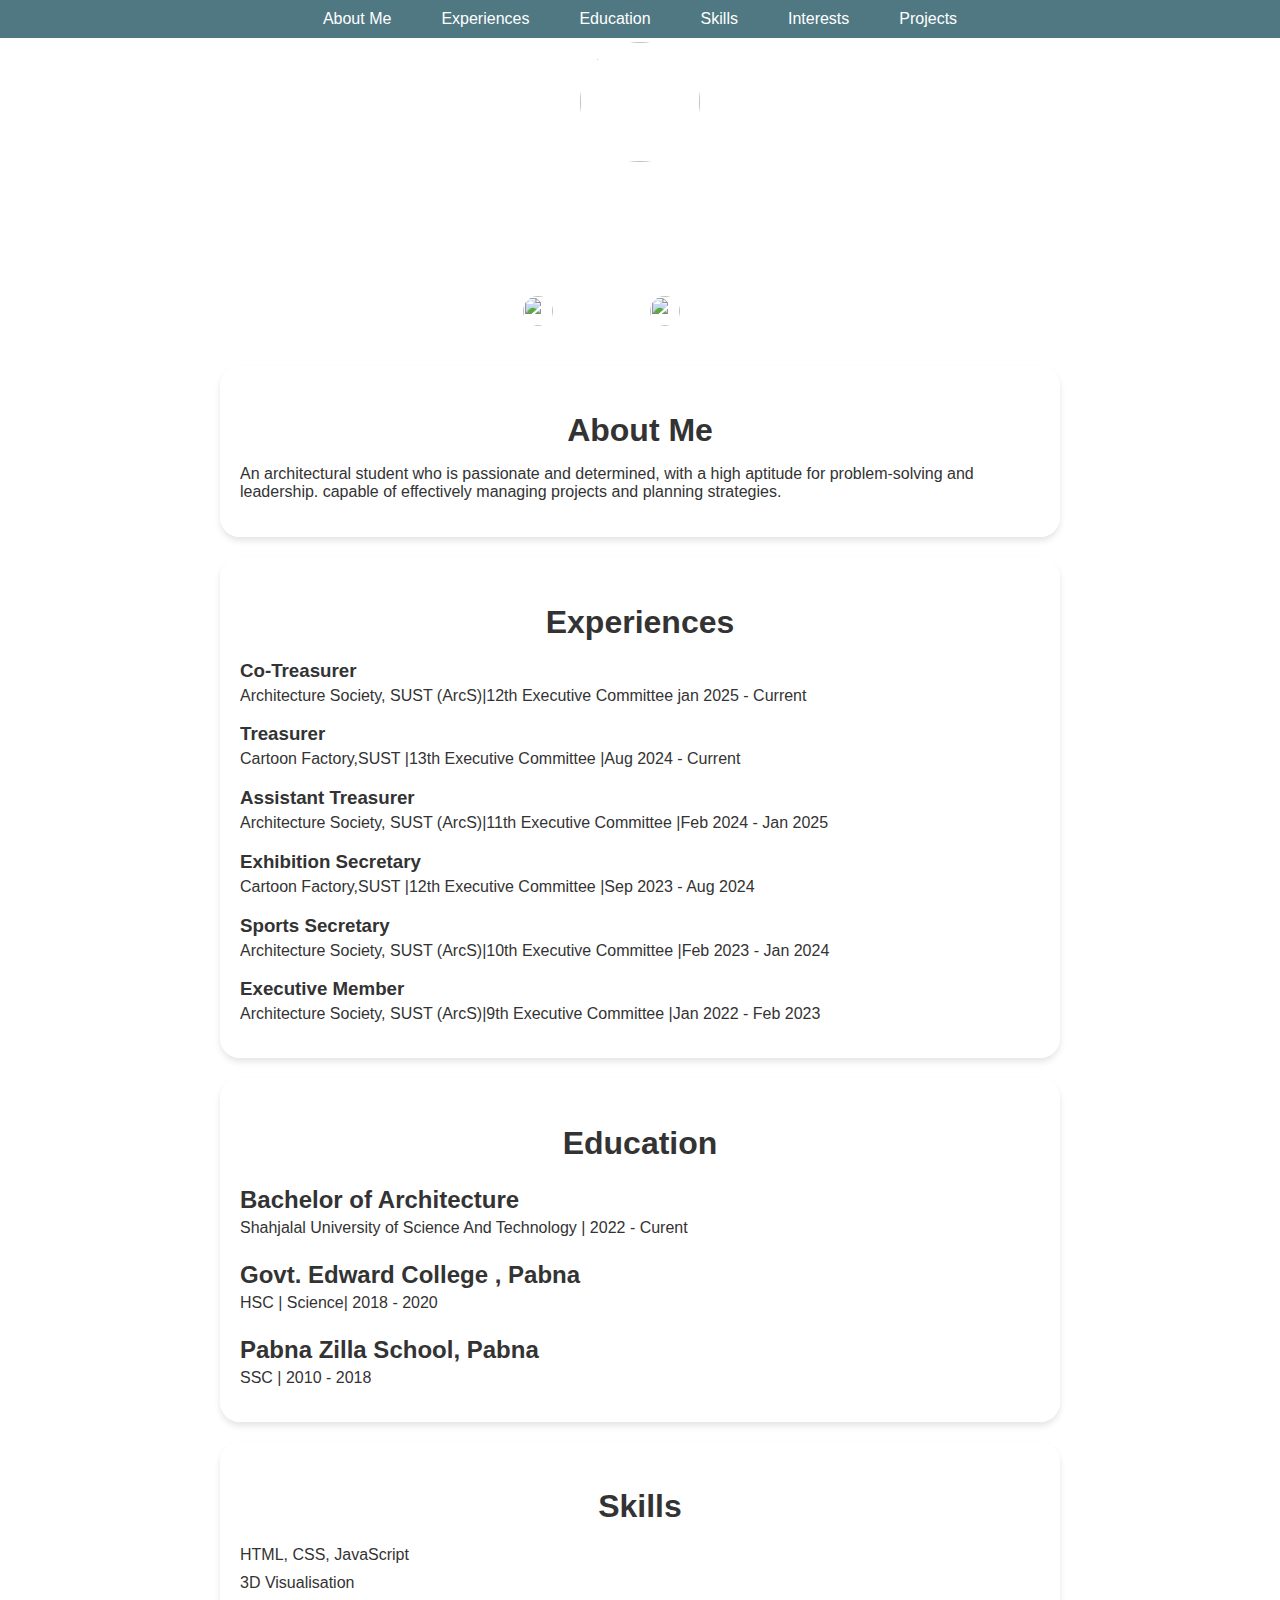
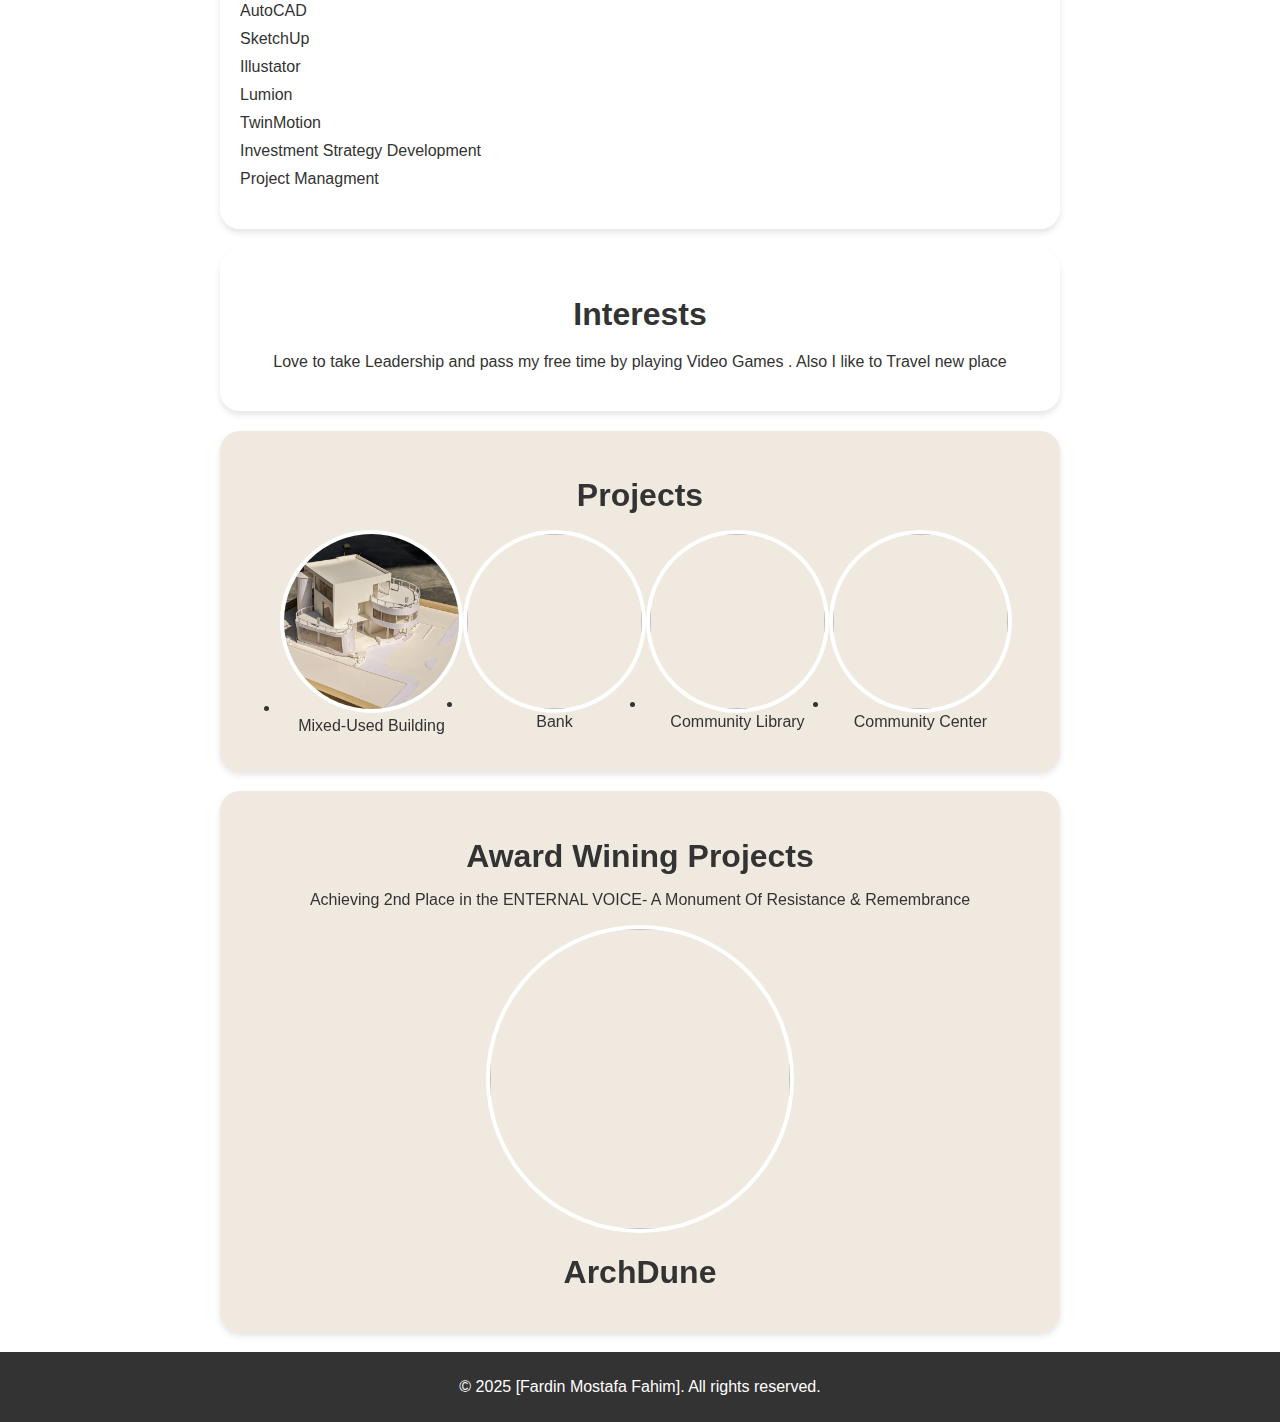
==== index.html @ a84098be "index.html" ====
<!DOCTYPE html>
<html lang="en">
  <head>
    <meta charset="UTF-8" />
    <meta name="viewport" content="width=device-width, initial-scale=1.0" />
    <title>Portfolio Site</title>
    <link rel="stylesheet" href="Fahim.css" />
  </head>

  <body background="PXL_20241225_060515177.jpg">
    <!-- Navigation Bar -->
    <nav id="navbar">
      <ul>
        <li><a href="#about">About Me</a></li>
        <li><a href="#experiences">Experiences</a></li>
        <li><a href="#education">Education</a></li>
        <li><a href="#skills">Skills</a></li>
        <li><a href="#interests">Interests</a></li>
        <li><a href="#Projects">Projects</a></li>
      </ul>
    </nav>

    <!-- Header Section -->

    <div class="profile-container">
      <img
        class="profile-img"
        src="C:\Users\Pc\Desktop\Portfolio\IMG_20240810_235740_343.jpg"
      />
      <h1 class="white_letering">Fardin Mostafa Fahim</h1>
      <p class="white_letering">Architect by profession, gamer by passion</p>
    </div>

    <div>
      <ul class="logo_align">
        <p class="white_letering">
          <img
            class="logo"
            src="whatsapp-icon-design-b.png"
            alt=""
          />01765014230
        </p>

        <p class="white_letering">
          <a href="https://www.facebook.com/profile.php?id=100009443031036"
            ><img class="logo" src="10464408.png" alt="" />Facebook</a
          >
        </p>
      </ul>
    </div>

    <!-- About Section -->
    <section id="about" class="section">
      <h2>About Me</h2>
      <p>
        An architectural student who is passionate and determined, with a high
        aptitude for problem-solving and leadership. capable of effectively
        managing projects and planning strategies.
      </p>
    </section>

    <!-- Experiences Section -->
    <section id="experiences" class="section">
      <h2>Experiences</h2>
      <div class="experience-item">
        <h3>Co-Treasurer</h3>
        <p>
          Architecture Society, SUST (ArcS)|12th Executive Committee jan 2025 -
          Current
        </p>
      </div>
      <div class="experience-item">
        <h3>Treasurer</h3>
        <p>
          Cartoon Factory,SUST |13th Executive Committee |Aug 2024 - Current
        </p>
      </div>
      <div class="experience-item">
        <h3>Assistant Treasurer</h3>
        <p>
          Architecture Society, SUST (ArcS)|11th Executive Committee |Feb 2024 -
          Jan 2025
        </p>
      </div>
      <div class="experience-item">
        <h3>Exhibition Secretary</h3>
        <p>
          Cartoon Factory,SUST |12th Executive Committee |Sep 2023 - Aug 2024
        </p>
      </div>
      <div class="experience-item">
        <h3>Sports Secretary</h3>
        <p>
          Architecture Society, SUST (ArcS)|10th Executive Committee |Feb 2023 -
          Jan 2024
        </p>
      </div>
      <div class="experience-item">
        <h3>Executive Member</h3>
        <p>
          Architecture Society, SUST (ArcS)|9th Executive Committee |Jan 2022 -
          Feb 2023
        </p>
      </div>
    </section>

    <!-- Education Section -->
    <section id="education" class="section">
      <h2>Education</h2>
      <div class="education-item">
        <h3>Bachelor of Architecture</h3>
        <p>Shahjalal University of Science And Technology | 2022 - Curent</p>
      </div>
      <div class="education-item">
        <h3>Govt. Edward College , Pabna</h3>
        <p>HSC | Science| 2018 - 2020</p>
      </div>
      <div class="education-item">
        <h3>Pabna Zilla School, Pabna</h3>
        <p>SSC | 2010 - 2018</p>
      </div>
    </section>

    <!-- Skills Section -->
    <section id="skills" class="section">
      <h2>Skills</h2>
      <ul class="skills-list">
        <li>HTML, CSS, JavaScript</li>
        <li>3D Visualisation</li>
        <li>AutoCAD</li>
        <li>SketchUp</li>
        <li>Illustator</li>
        <li>Lumion</li>
        <li>TwinMotion</li>
        <li>Investment Strategy Development</li>
        <li>Project Managment</li>
      </ul>
    </section>

    <!-- Interests Section -->
    <section id="interests" class="section">
      <h2>Interests</h2>
      <p>
        Love to take Leadership and pass my free time by playing Video Games .
        Also I like to Travel new place
      </p>
    </section>

    <section id="Projects" class="Portfolio">
      <h2>Projects</h2>
      <ul>
        <li>
          <a href="#Project 1"
            ><img
              class="Portfolio_pic"
              src="IMG-20240314-WA0004.jpg"
              alt=""
          /></a>
          <a href="https://www.facebook.com/share/p/1AkxDf36QX/"
            ><br />Mixed-Used Building</a
          >
        </li>
        <li>
          <a href="#Project 2"
            ><img
              class="Portfolio_pic"
              src="WhatsApp Image 2025-01-31 at 23.28.48_34646632.jpg"
              alt=""
            /><br />
            Bank
          </a>
        </li>
        <li>
          <a href="#Project 3"
            ><img
              class="Portfolio_pic"
              src="WhatsApp Image 2025-01-31 at 23.29.35_fd354397.jpg"
              alt=""
            />
            <a href="https://www.facebook.com/profile.php?id=100009443031036"
              ><br />Community Library</a
            ></a
          >
        </li>
        <li>
          <a href="#Project 4"
            ><img class="Portfolio_pic" src="Image1_000.png" alt="" />
            <br />Community Center</a
          >
        </li>
      </ul>
    </section>

    <section id="Award" class="Portfolio">
      <h2>Award Wining Projects</h2>
      <p>
        Achieving 2nd Place in the ENTERNAL VOICE- A Monument Of Resistance &
        Remembrance
      </p>

      <a href="#ArcDune"
        ><img
          class="award_pic"
          src="470193873_587925683822481_3639868971862820180_n.jpg"
          alt=""
      /></a>
      <a href="https://www.facebook.com/share/p/15mKsCpzQa/"
        ><br />
        <h1>ArchDune</h1></a
      >
    </section>

    <!-- Footer Section -->
    <footer id="footer">
      <p>&copy; 2025 [Fardin Mostafa Fahim]. All rights reserved.</p>
    </footer>
  </body>
</html>
---- Fahim.css ----
/* General Styles */
body {
  font-family: Arial, sans-serif;
  color: #333;

  margin: 0;
  padding: 0;
  background-size: cover;
  background-position: center;
  background-attachment: fixed;
}

a {
  text-decoration: none;
  color: inherit;
}

/* Navigation Bar */
#navbar {
  background-color: #507882;
  color: white;
  padding: 10px 0;
  position: sticky;
  top: 0;
  /* z-index: 1000; */
}

#navbar ul {
  list-style: none;
  display: flex;
  justify-content: center;
  margin: 0;
  padding: 0;
}

#navbar li {
  margin: 0 15px;
}

#navbar a {
  font-size: 1rem;
  color: white;
  padding: 5px 10px;
  border-radius: 4px;
  transition: background-color 0.3s;
}

#navbar a:hover {
  background-color: #e1eff0;
  color: black;
}

/* Header Section */
#header {
  text-align: center;
  background-color: #ddd5d5;
  color: white;
  padding: 40px 20px;
}

.profile-container {
  text-align: center;
}

.profile-img {
  width: 120px;
  height: 120px;
  border-radius: 50%;
  border: 4px solid white;
}

/* Section Styling */
.section {
  padding: 20px;
  margin: 20px auto;
  max-width: 800px;
  background-color: rgba(255, 255, 255, 0.7);

  border-radius: 20px;
  box-shadow: 0 4px 6px rgba(0, 0, 0, 0.1);
}

.section:hover {
  background-color: #ececec;
}

.section h2 {
  text-align: center;
  font-size: 2rem;
  margin-bottom: 15px;
}

/* Experiences Section */
#experiences .experience-item {
  margin-bottom: 15px;
}

#experiences h3 {
  margin-bottom: 5px;
}

#experiences p {
  margin: 5px 0;
  font-size: 1rem;
}

/* Education Section */
#education .education-item {
  margin-bottom: 15px;
}

#education h3 {
  font-size: 1.5rem;
  margin-bottom: 5px;
}

#education p {
  margin: 5px 0;
  font-size: 1rem;
}

/* Skills Section */
.skills-list {
  list-style-type: none;
  padding: 0;
}

.skills-list li {
  font-size: 1rem;
  padding: 5px 0;
}

/* Interests Section */
#interests p {
  font-size: 1rem;
  line-height: 1.6;
  text-align: center;
}

/* Footer Section */
#footer {
  text-align: center;
  background-color: #333;
  color: white;
  padding: 10px 0;
  margin-top: 20px;
}

#Projects {
  text-align: center;
}

.Portfolio {
  position: sticky;
  background-color: #f0e9df;
  padding: 20px;
  margin: 20px auto;
  max-width: 800px;
  border-radius: 20px;
  box-shadow: 0 4px 6px rgba(0, 0, 0, 0.1);
  text-align: center;
  object-position: center;
}

.Portfolio ul {
  display: flex;
}

.Portfolio_pic {
  border-radius: 50%;
  width: 175px;
  height: 175px;
  border: 4px solid white;

  object-fit: cover;
}

.Portfolio h2 {
  text-align: center;
  font-size: 2rem;
  margin-bottom: 15px;
}

.award_pic {
  border-radius: 50%;
  width: 300px;
  height: 300px;
  border: 4px solid white;
  object-fit: contain;
}

.logo {
  border-radius: 50%;
  width: 30px;
  height: 30px;
  object-fit: cover;
  align-items: center;
  text-align: center;
}

.logo_align {
  display: flex;
  position: sticky;
  margin: auto;
  max-width: 275px;
  text-align: center;
  object-position: center;
}

.white_letering {
  color: white;
}
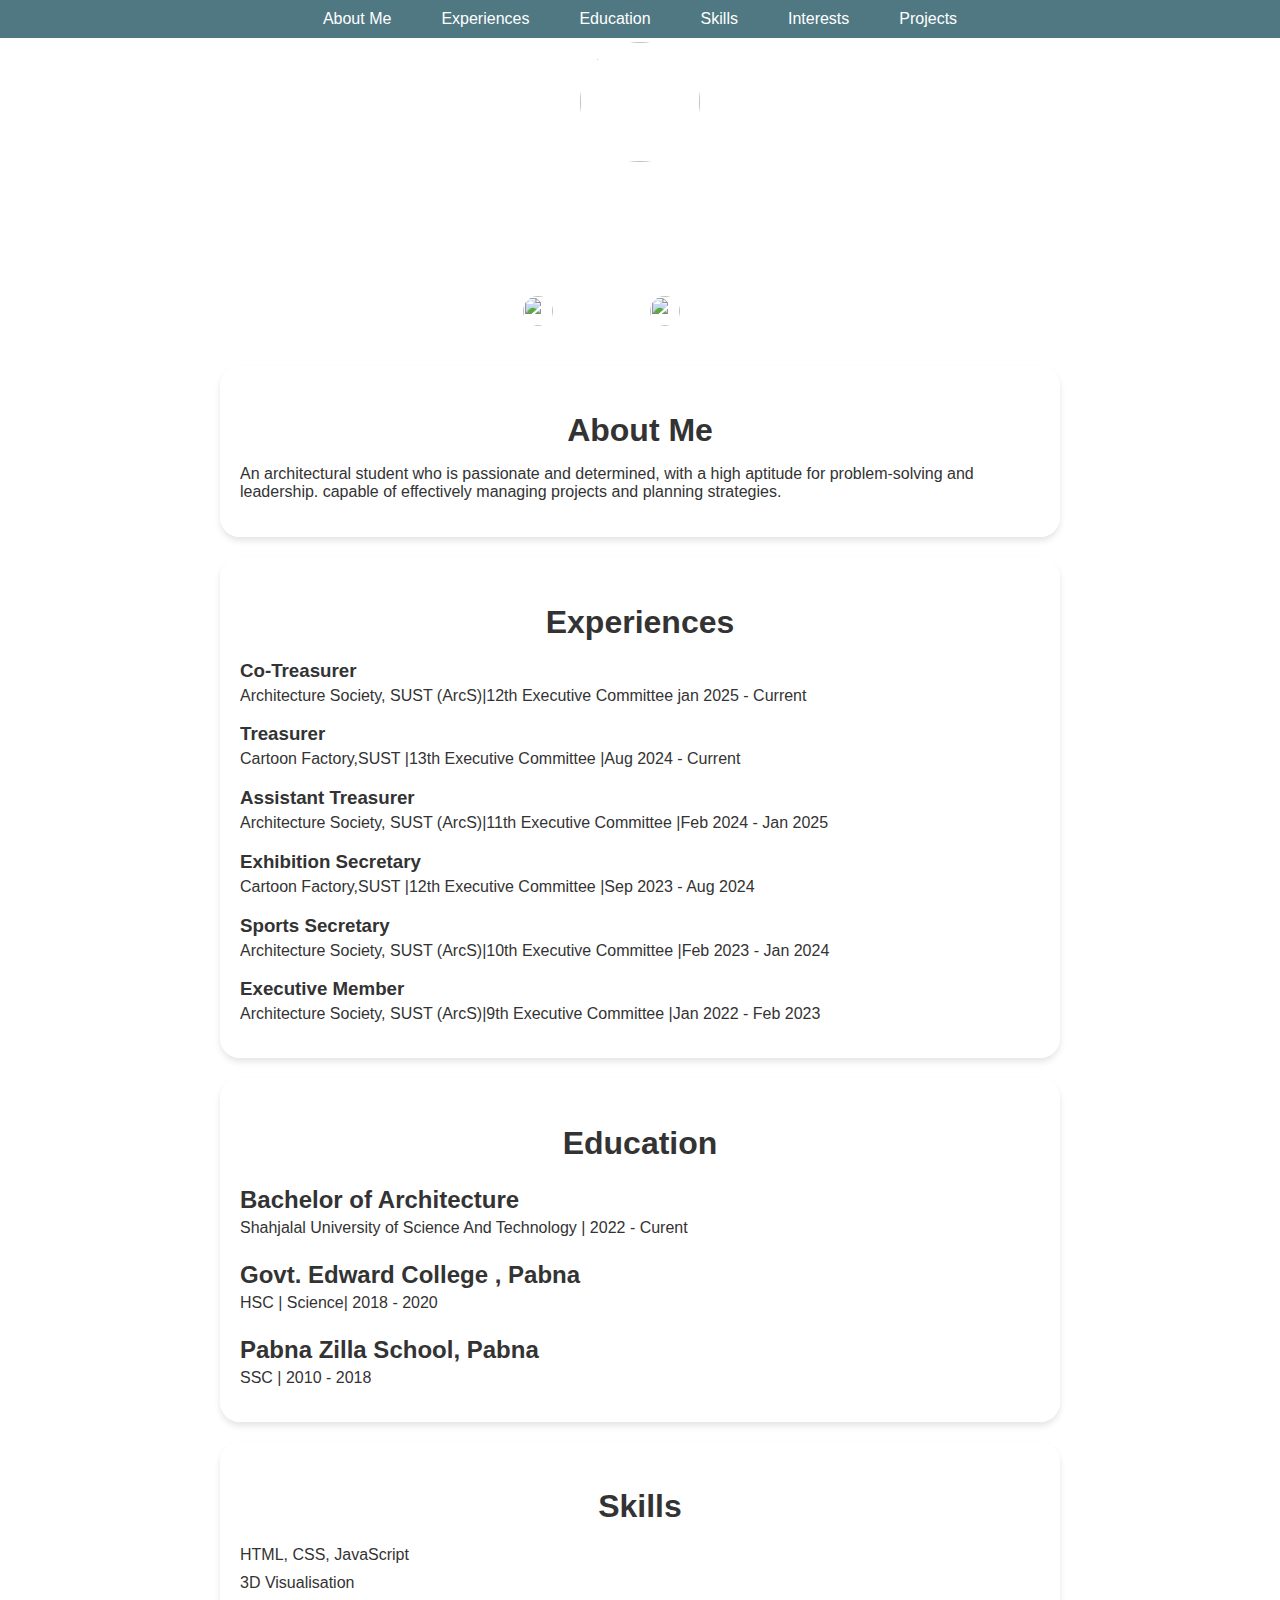
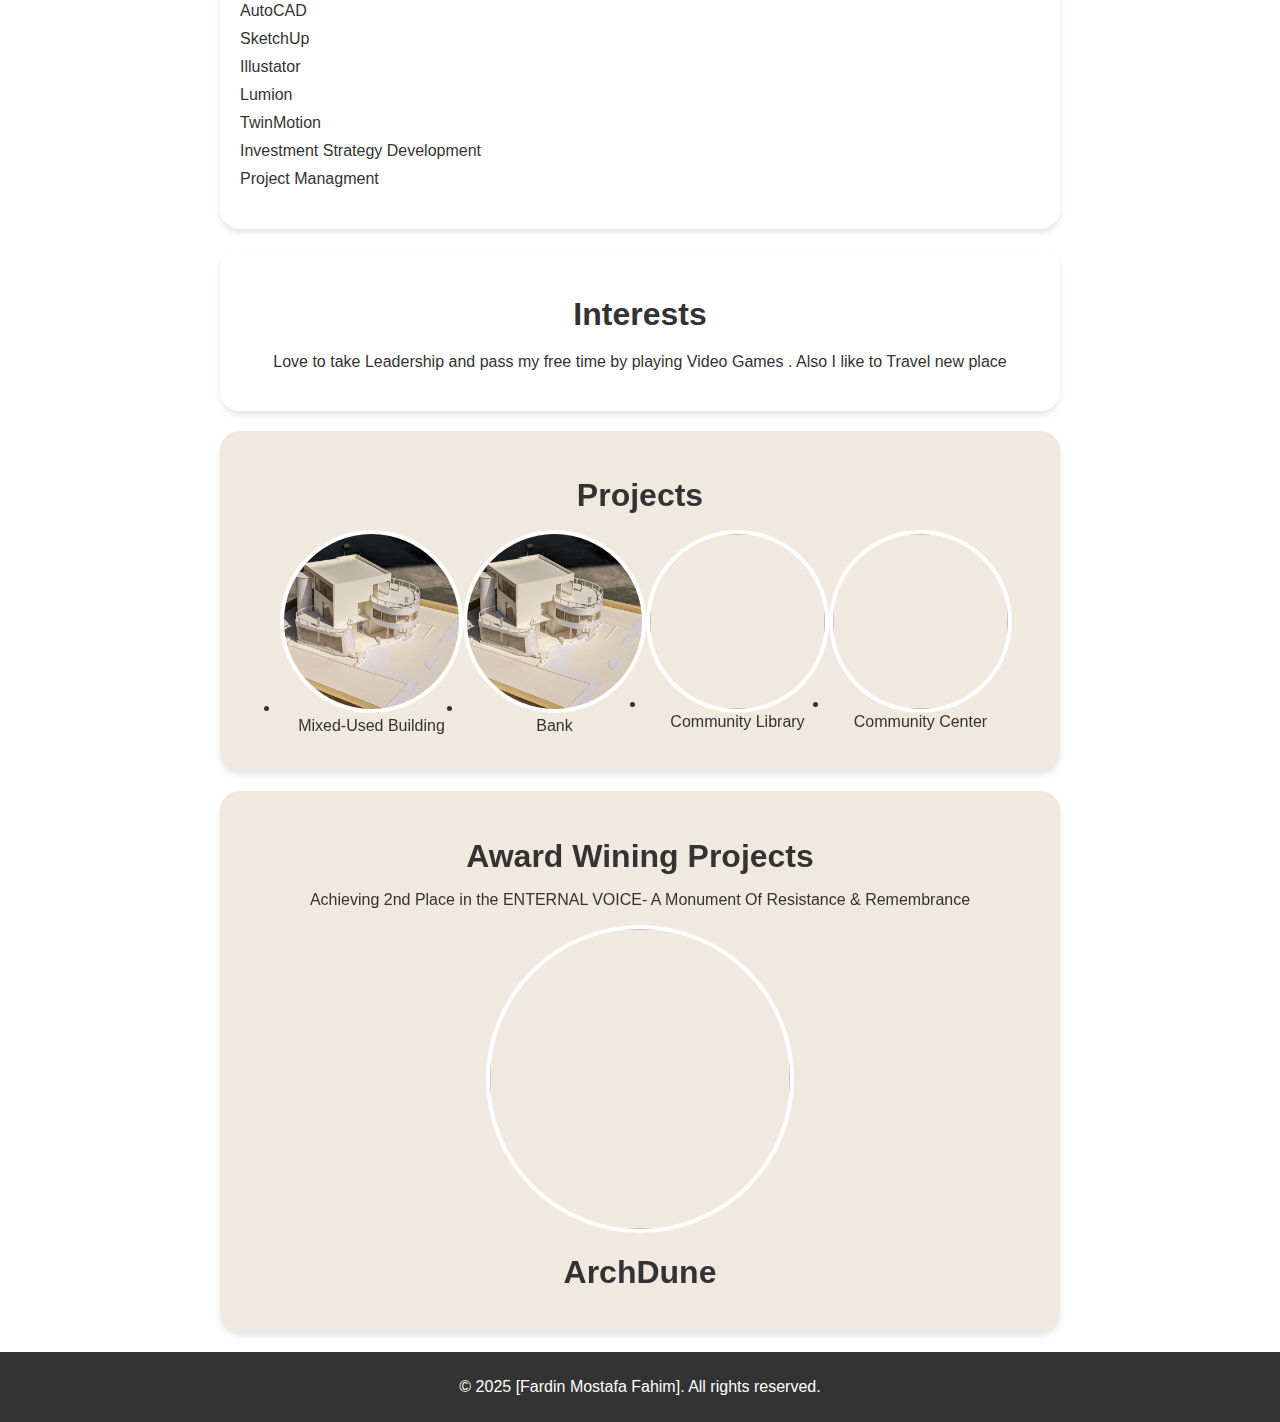
==== commit 798b1dfe: "index.html" ====
--- a/index.html
+++ b/index.html
@@ -164,7 +164,7 @@
           <a href="#Project 2"
             ><img
               class="Portfolio_pic"
-              src="WhatsApp Image 2025-01-31 at 23.28.48_34646632.jpg"
+              src="IMG-20240314-WA0004.jpg"
               alt=""
             /><br />
             Bank
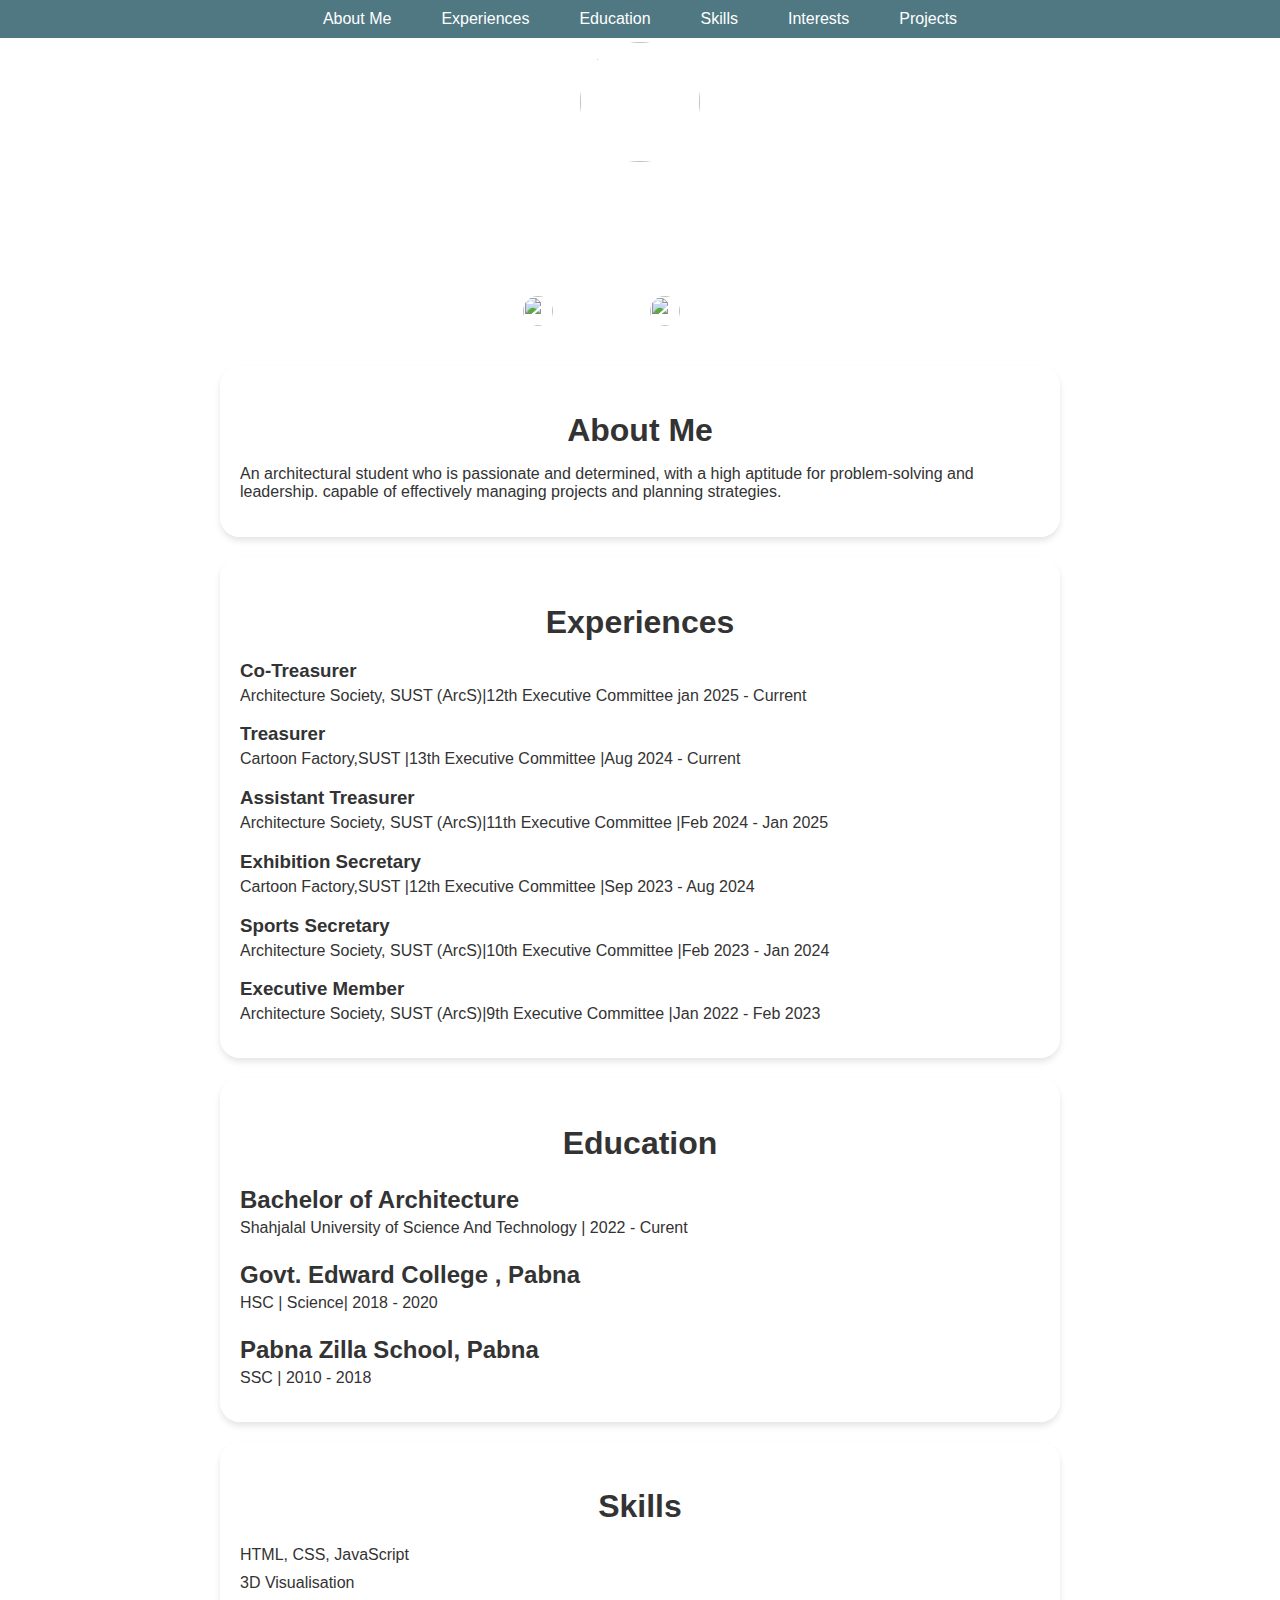
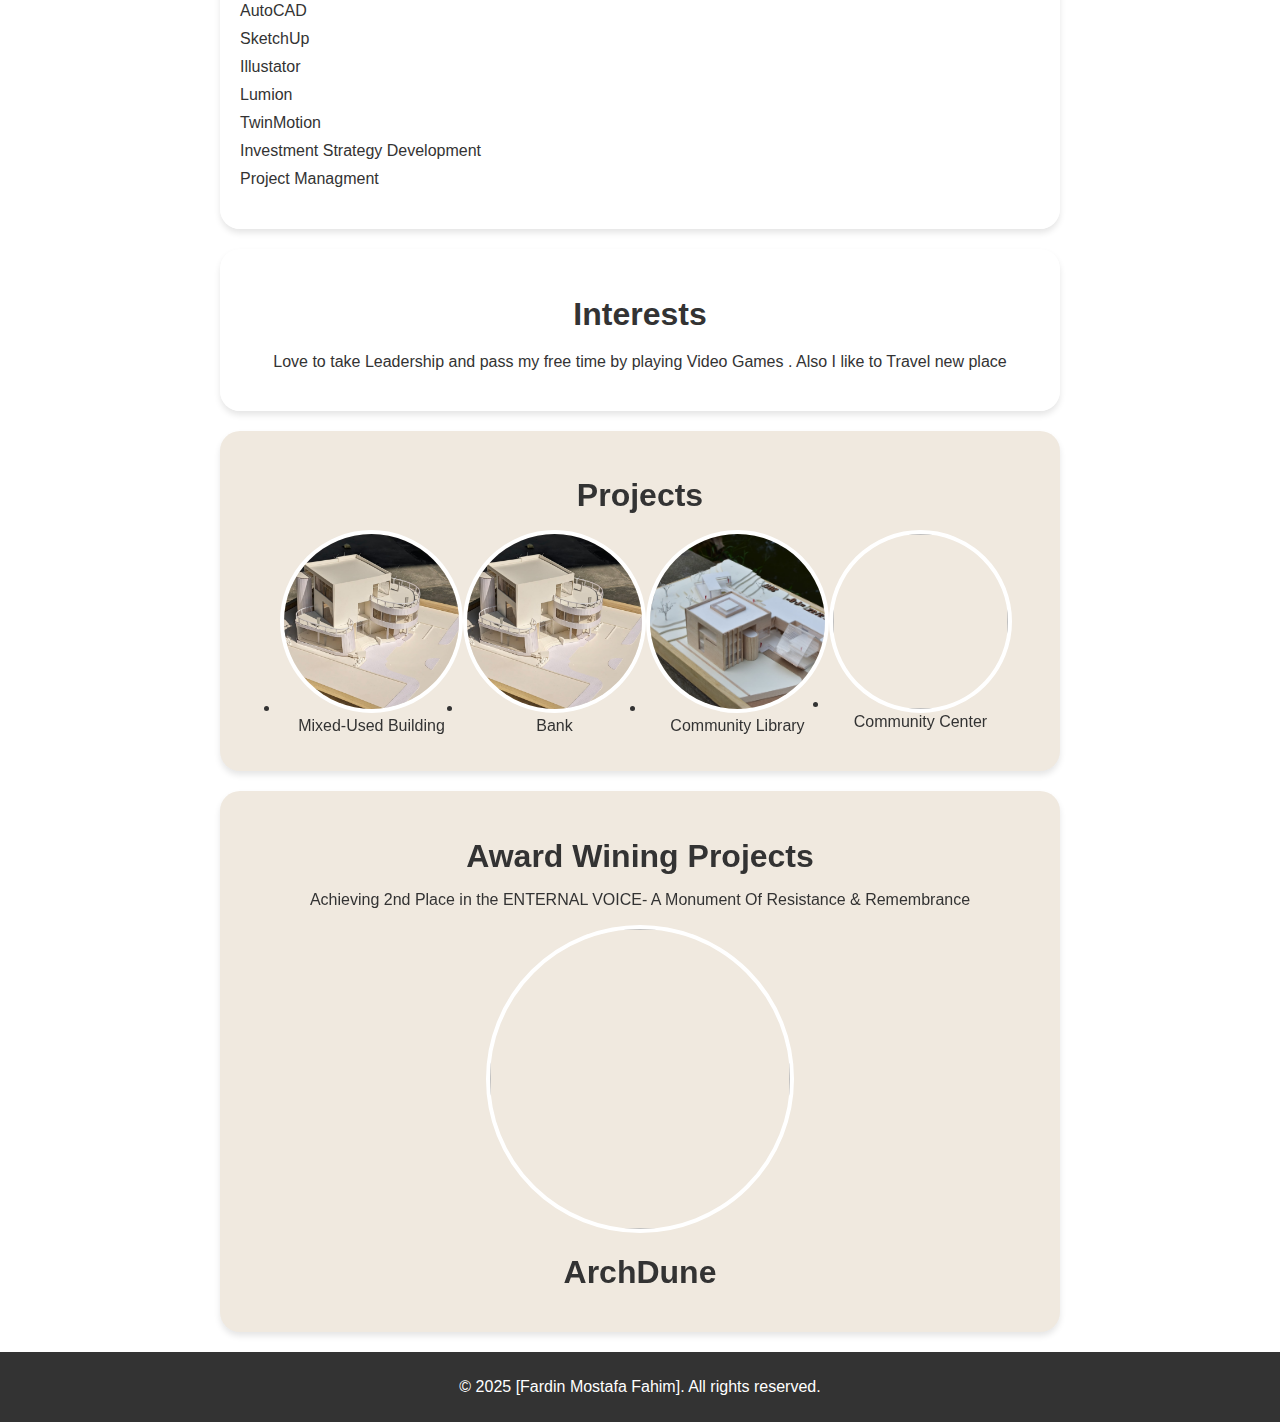
==== commit c58501f1: "index.html" ====
--- a/index.html
+++ b/index.html
@@ -174,7 +174,7 @@
           <a href="#Project 3"
             ><img
               class="Portfolio_pic"
-              src="WhatsApp Image 2025-01-31 at 23.29.35_fd354397.jpg"
+              src="IMG-20240616-WA0002.jpg"
               alt=""
             />
             <a href="https://www.facebook.com/profile.php?id=100009443031036"
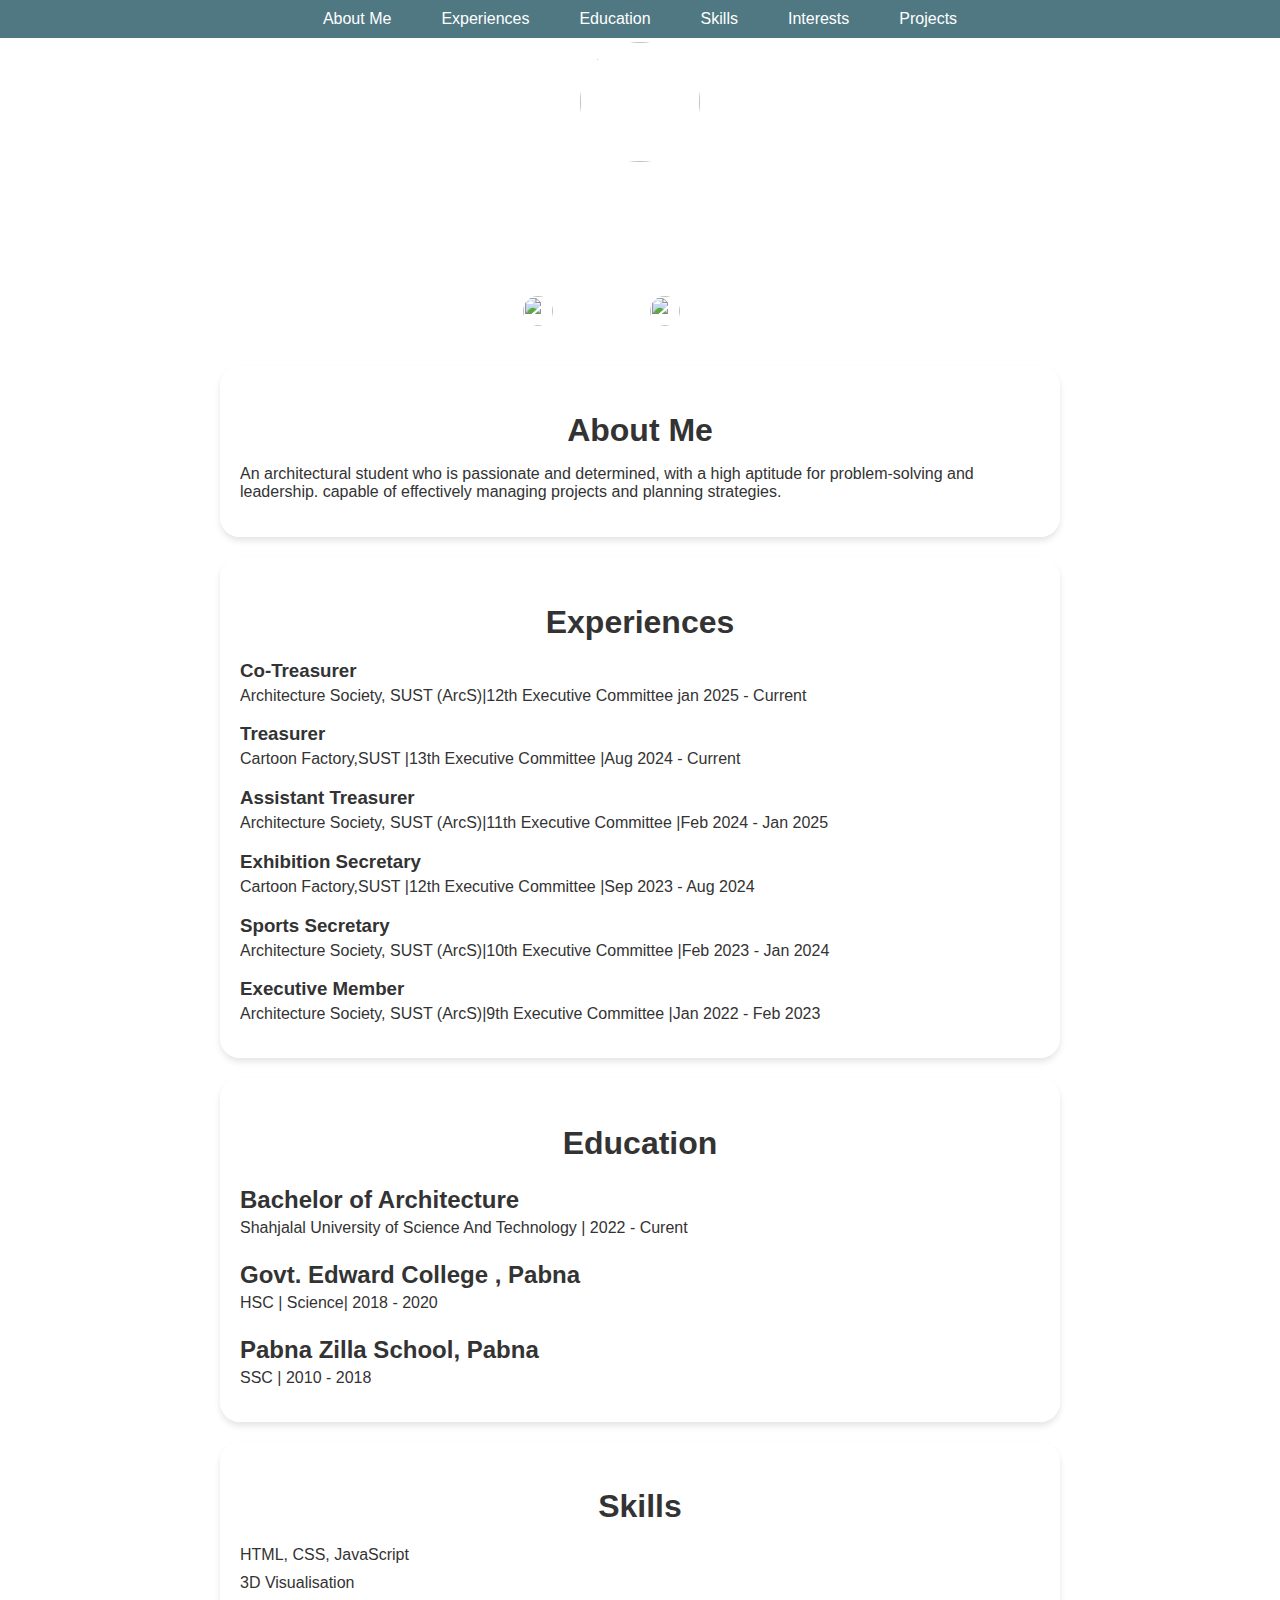
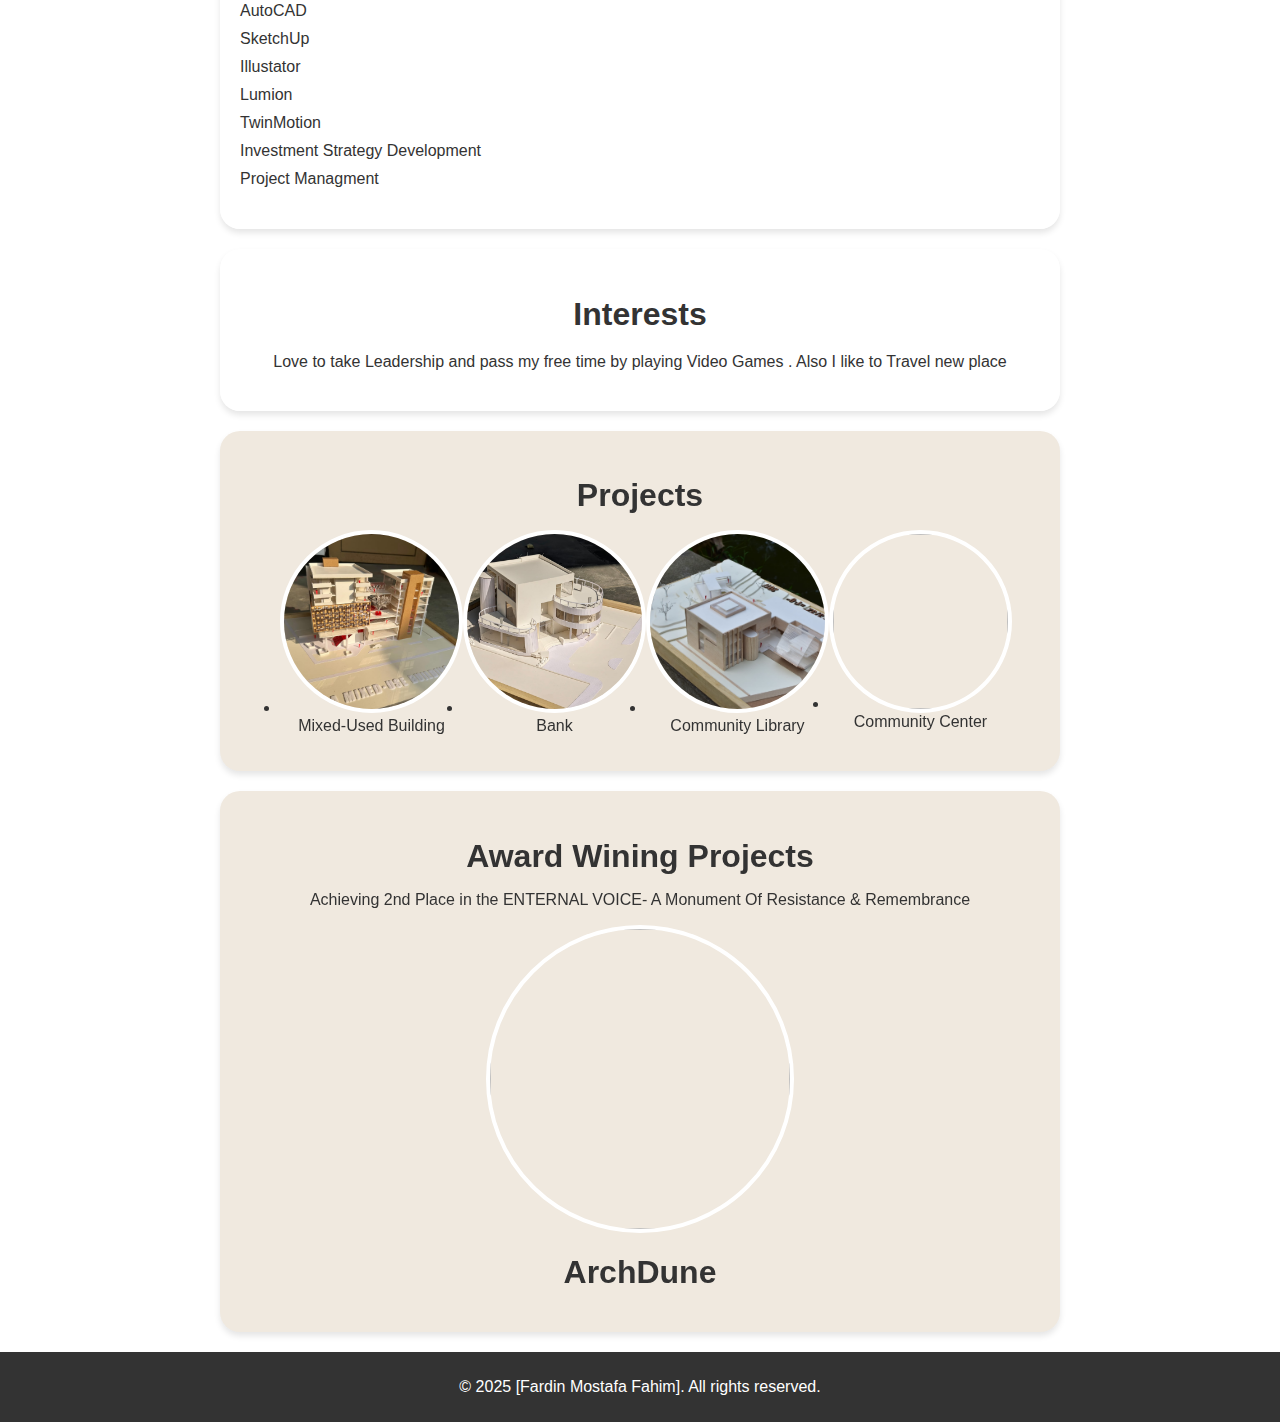
==== commit 185a1af7: "index.html" ====
--- a/index.html
+++ b/index.html
@@ -153,7 +153,7 @@
           <a href="#Project 1"
             ><img
               class="Portfolio_pic"
-              src="IMG-20240314-WA0004.jpg"
+              src="IMG-20250131-WA0162.jpg"
               alt=""
           /></a>
           <a href="https://www.facebook.com/share/p/1AkxDf36QX/"
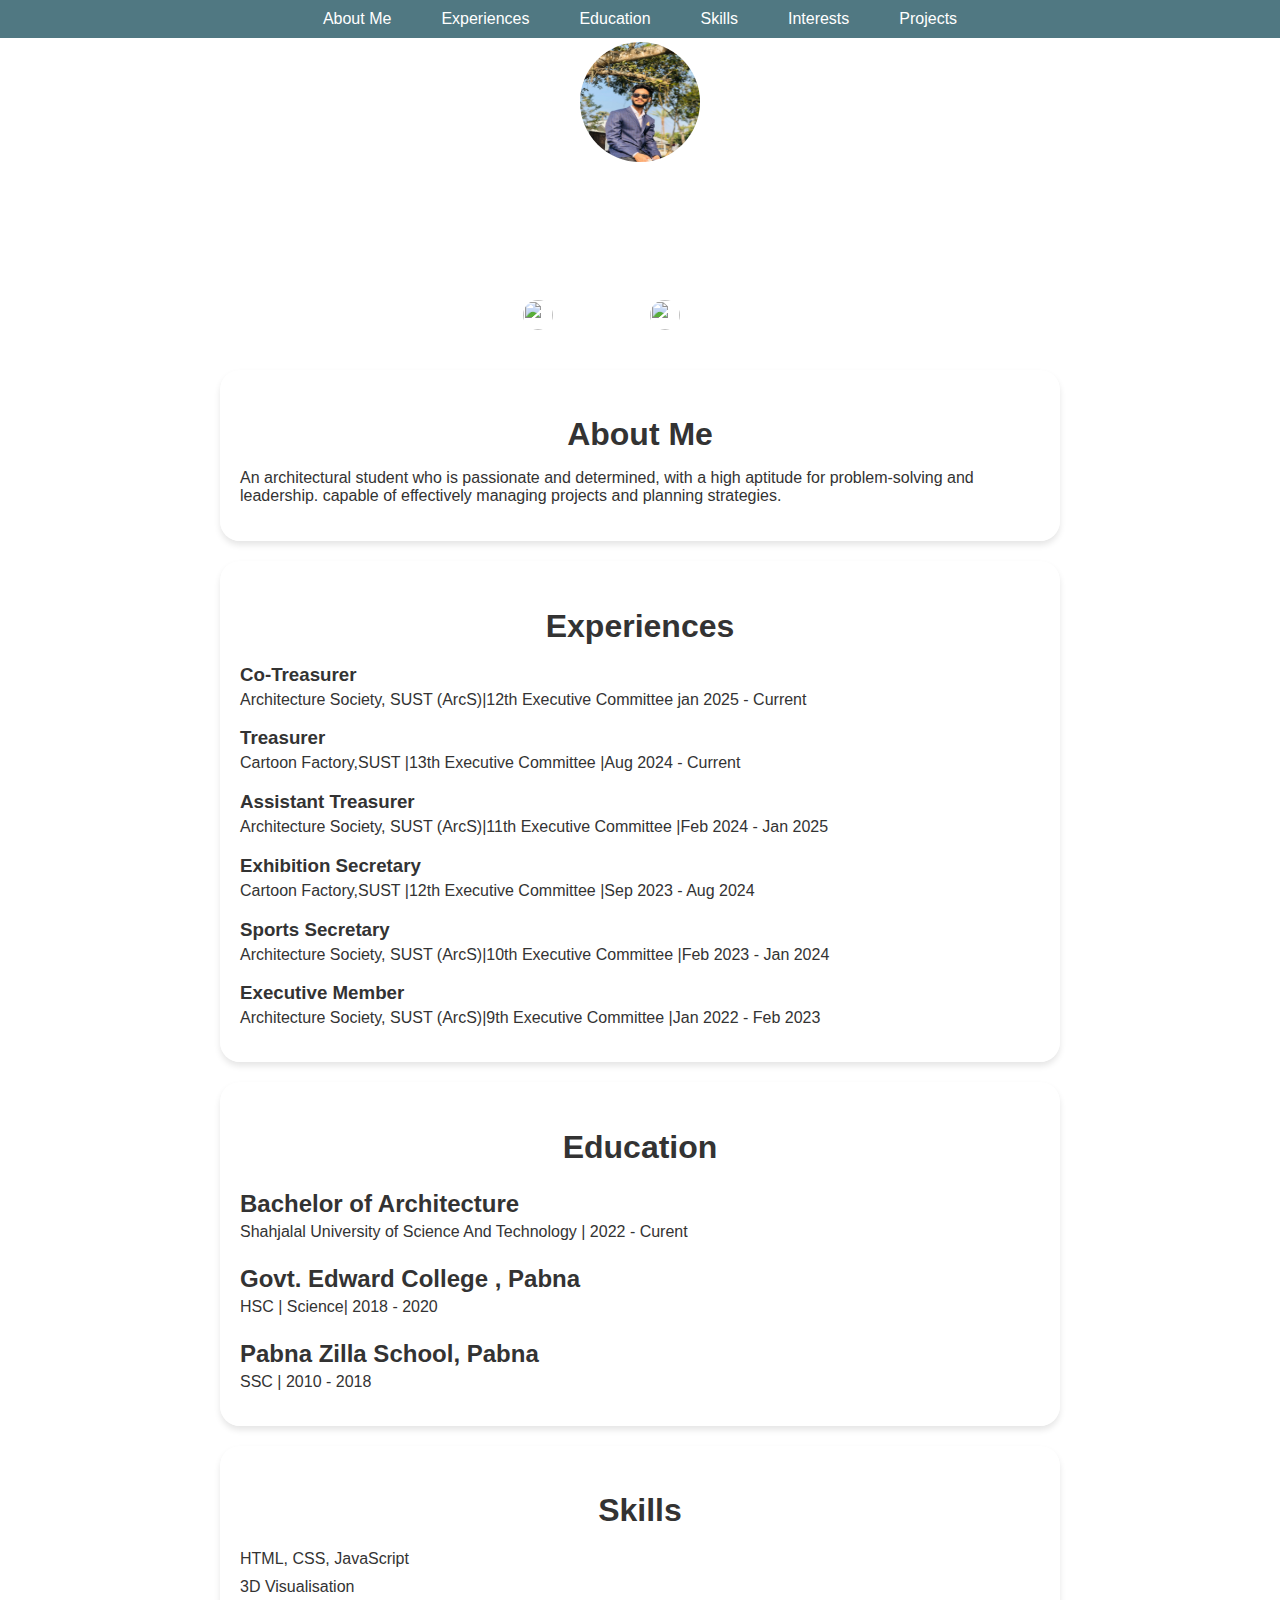
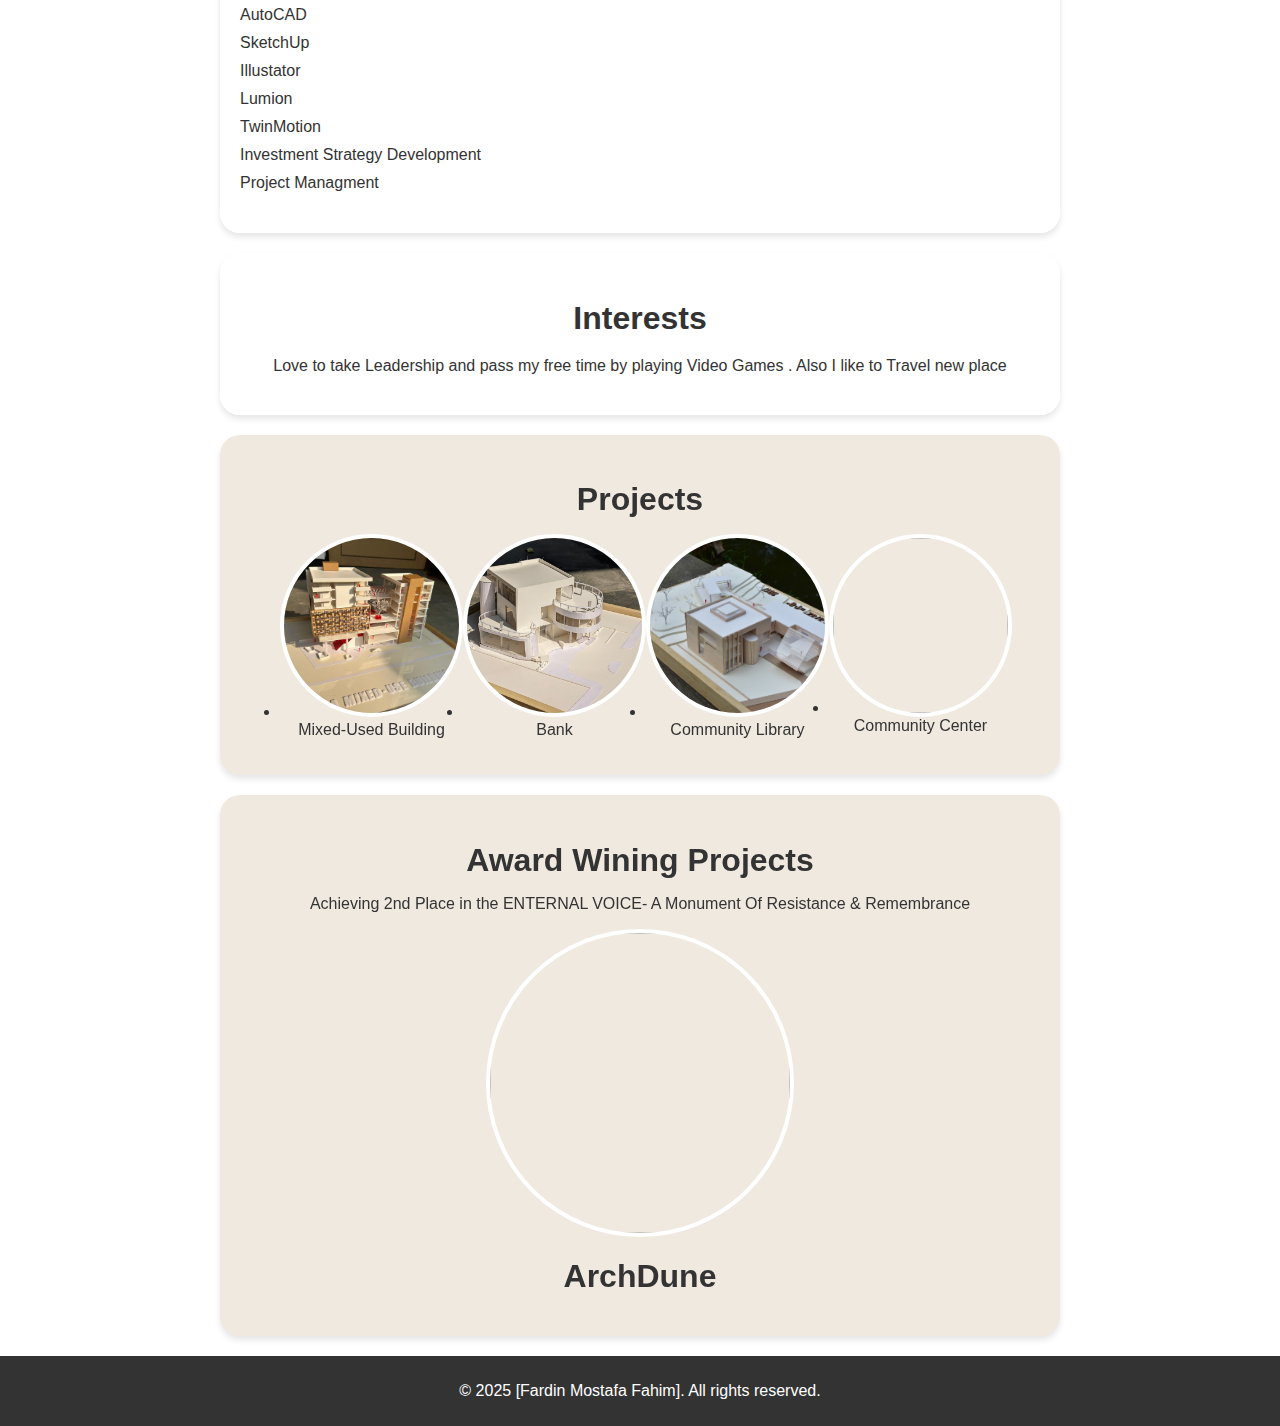
==== commit 494ec4ec: "index.html" ====
--- a/index.html
+++ b/index.html
@@ -25,7 +25,7 @@
     <div class="profile-container">
       <img
         class="profile-img"
-        src="C:\Users\Pc\Desktop\Portfolio\IMG_20240810_235740_343.jpg"
+        src="FB_IMG_1738400969594.jpg"
       />
       <h1 class="white_letering">Fardin Mostafa Fahim</h1>
       <p class="white_letering">Architect by profession, gamer by passion</p>
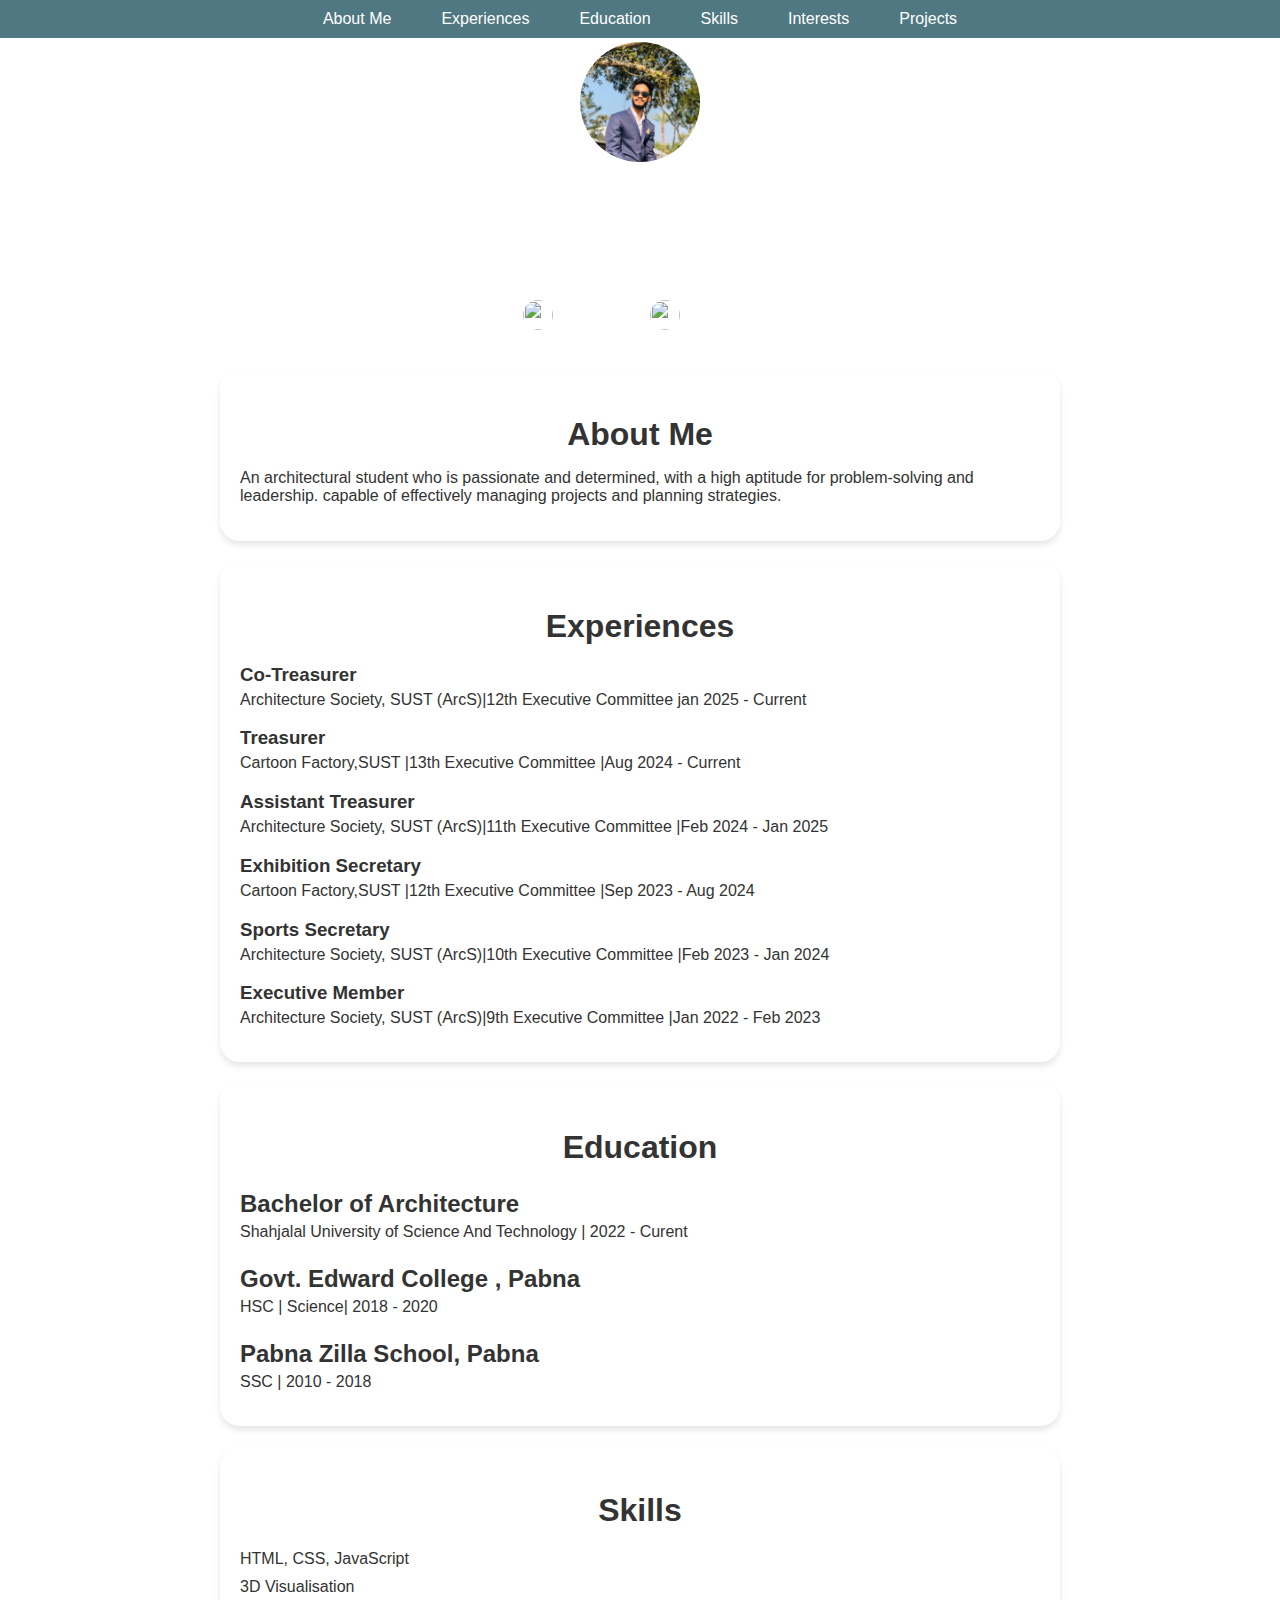
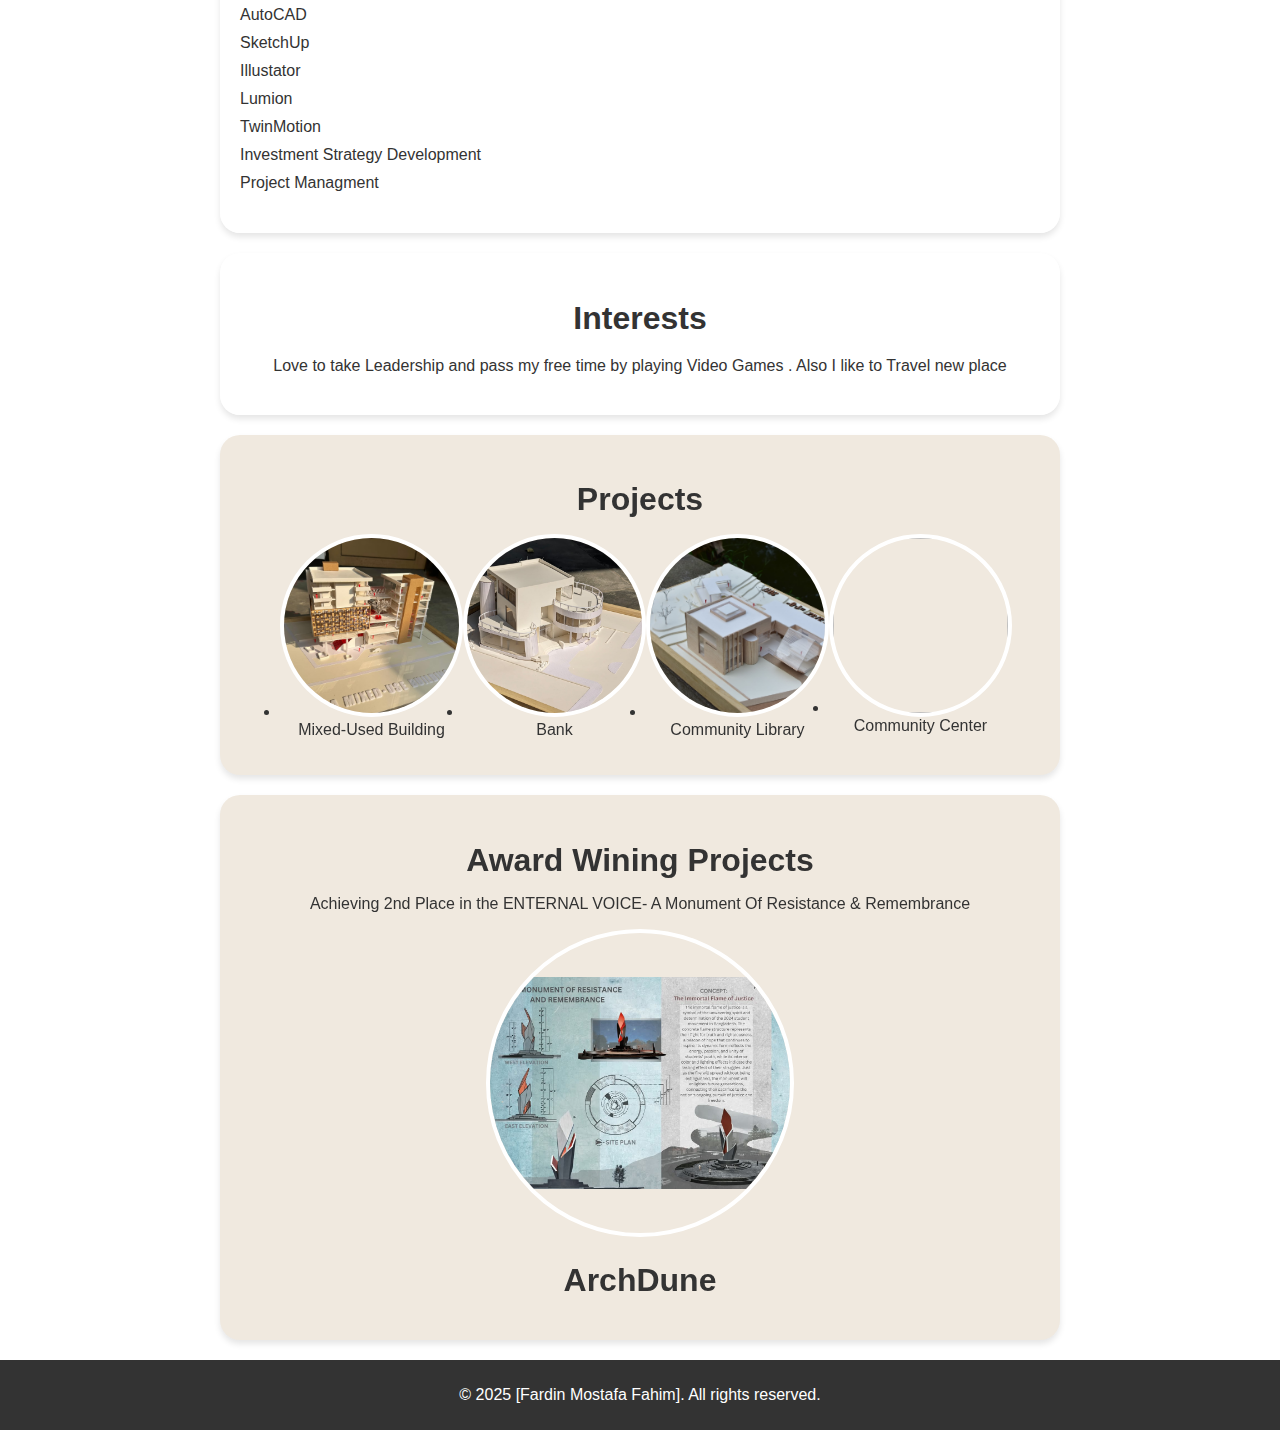
==== commit bd7847f1: "index.html" ====
--- a/index.html
+++ b/index.html
@@ -201,7 +201,7 @@
       <a href="#ArcDune"
         ><img
           class="award_pic"
-          src="470193873_587925683822481_3639868971862820180_n.jpg"
+          src="FB_IMG_1738498003400.jpg"
           alt=""
       /></a>
       <a href="https://www.facebook.com/share/p/15mKsCpzQa/"
--- a/Fahim.css
+++ b/Fahim.css
@@ -67,6 +67,7 @@
   height: 120px;
   border-radius: 50%;
   border: 4px solid white;
+  object-fit: cover;
 }
 
 /* Section Styling */
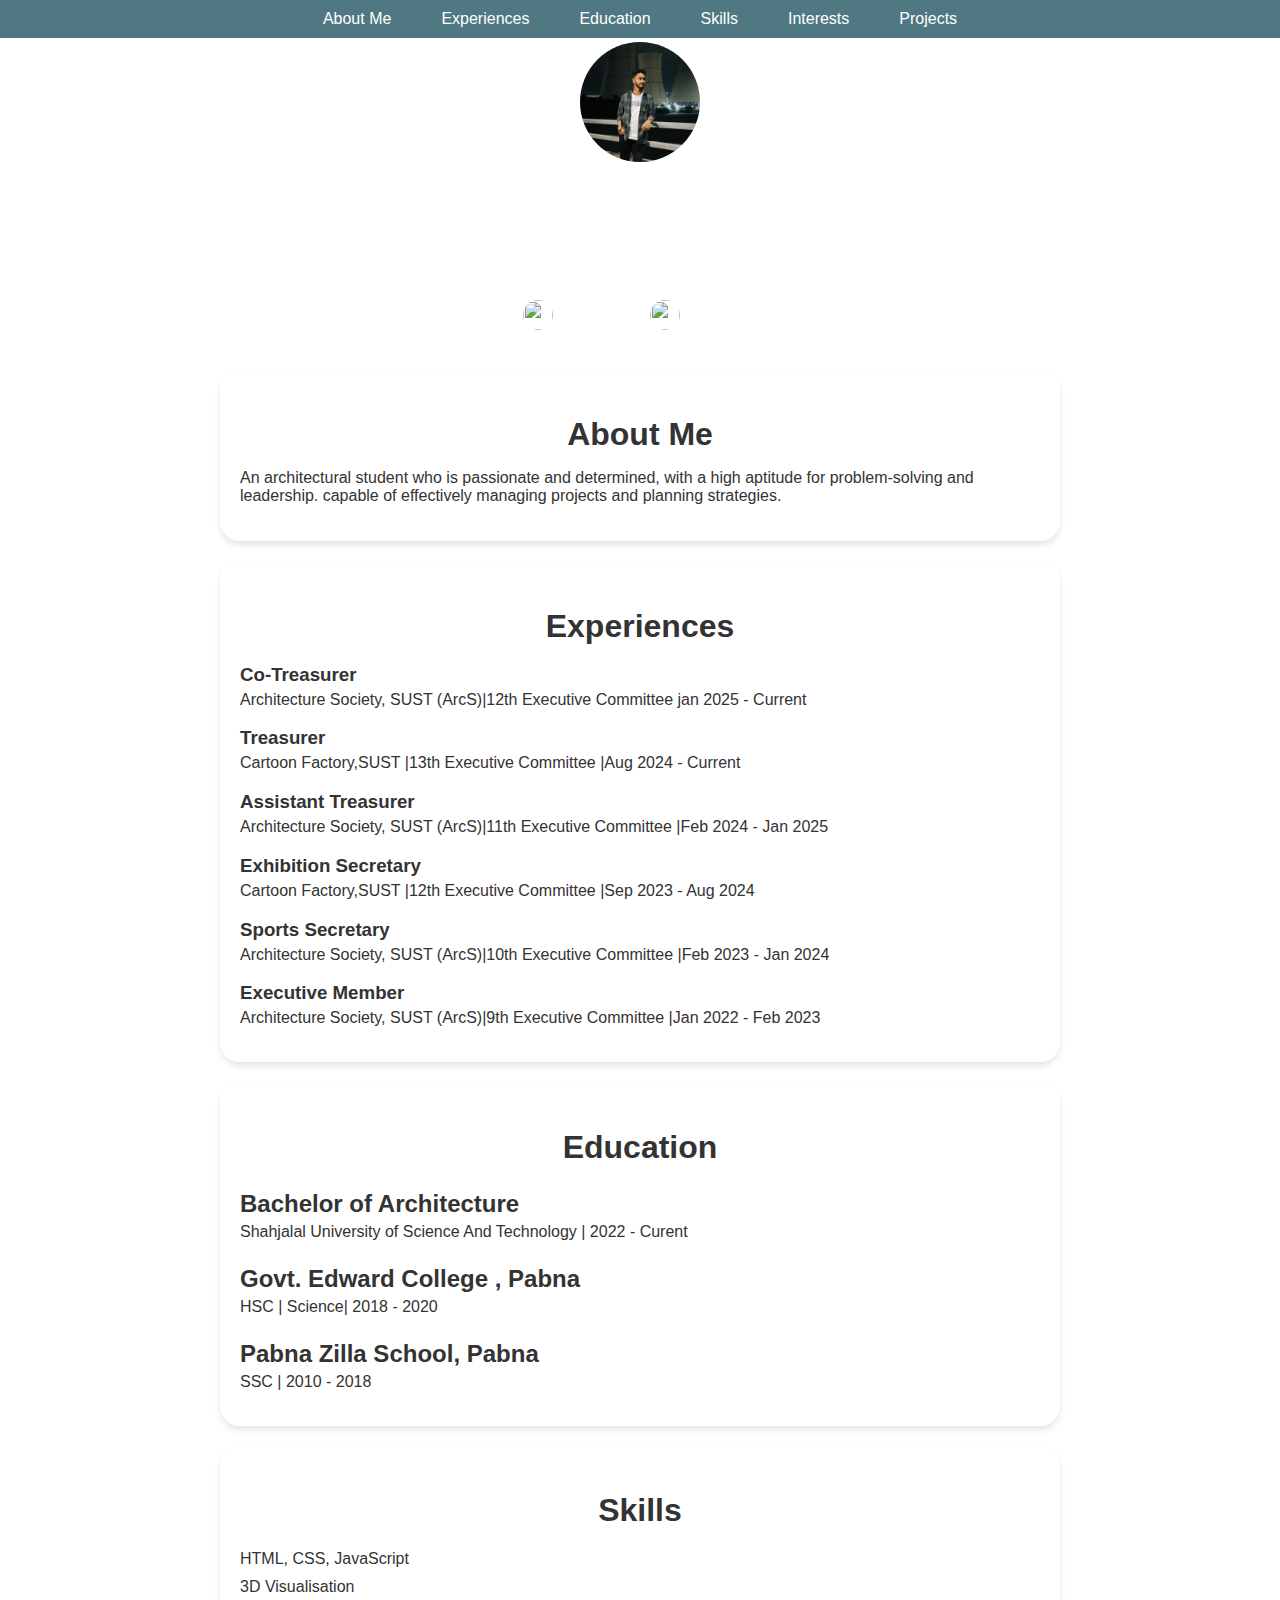
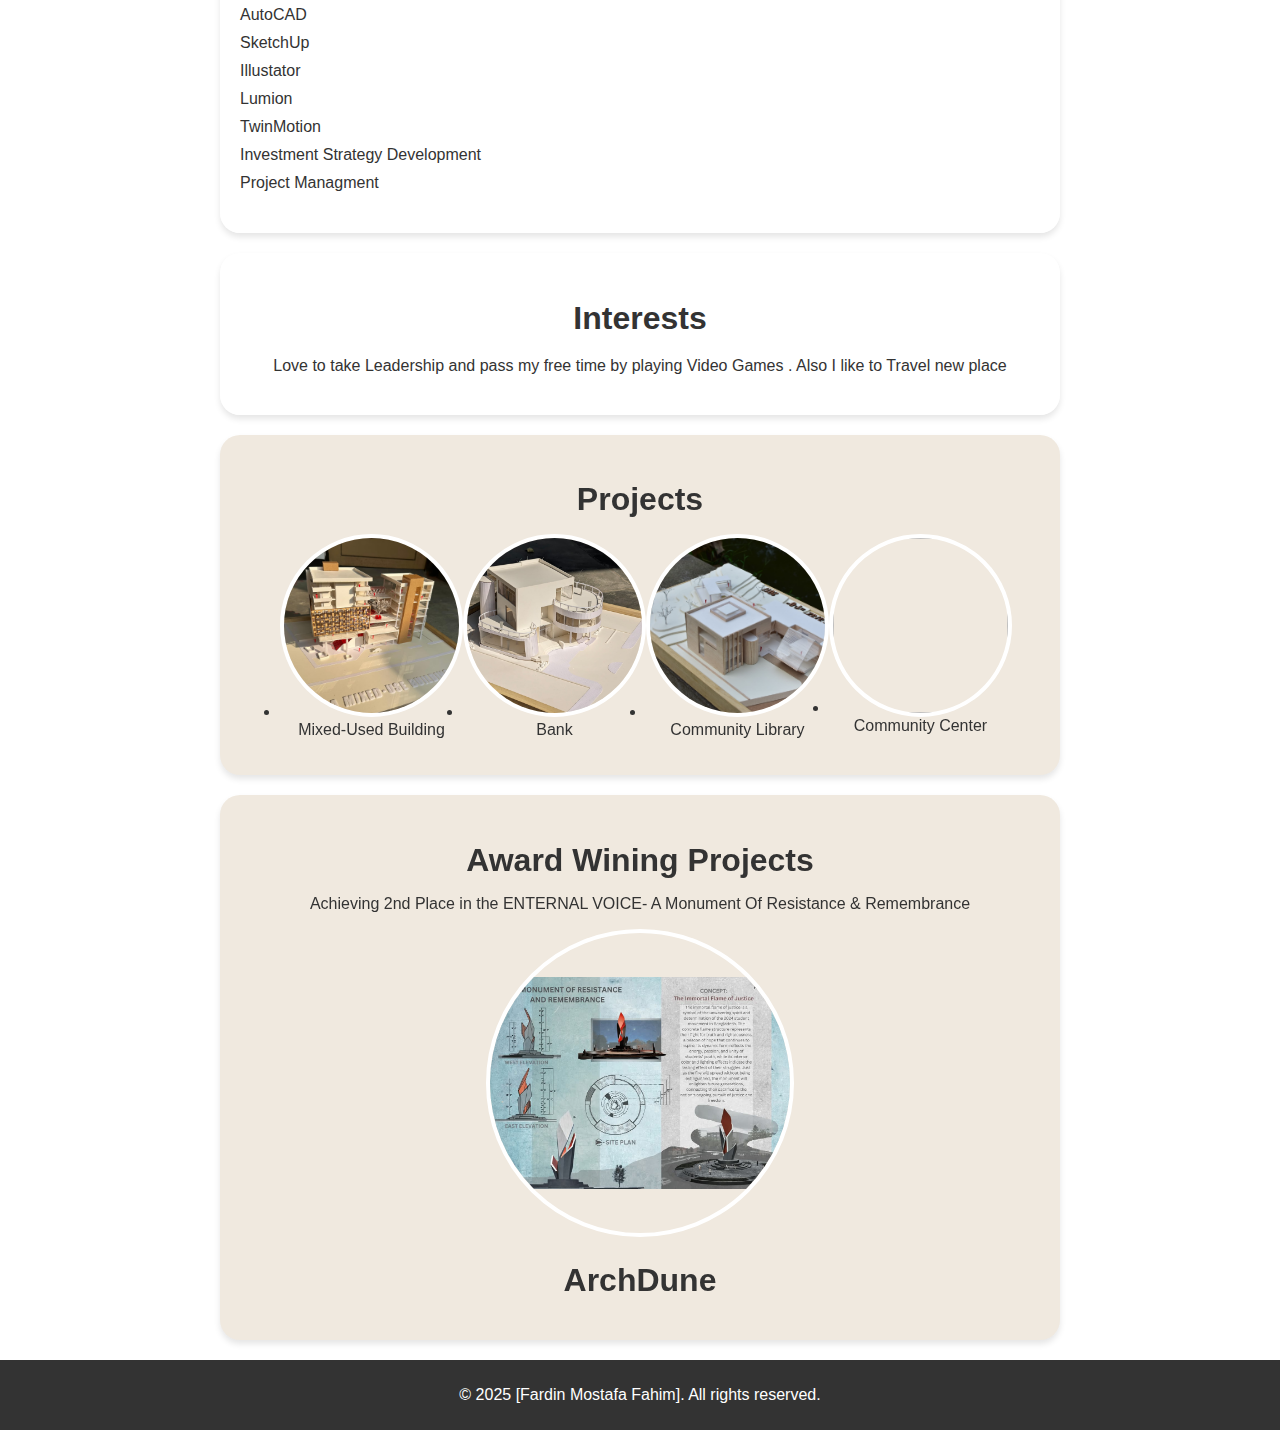
==== commit fb3e577a: "index.html" ====
--- a/index.html
+++ b/index.html
@@ -25,7 +25,7 @@
     <div class="profile-container">
       <img
         class="profile-img"
-        src="FB_IMG_1738400969594.jpg"
+        src="IMG_20240810_235740_343.jpg"
       />
       <h1 class="white_letering">Fardin Mostafa Fahim</h1>
       <p class="white_letering">Architect by profession, gamer by passion</p>
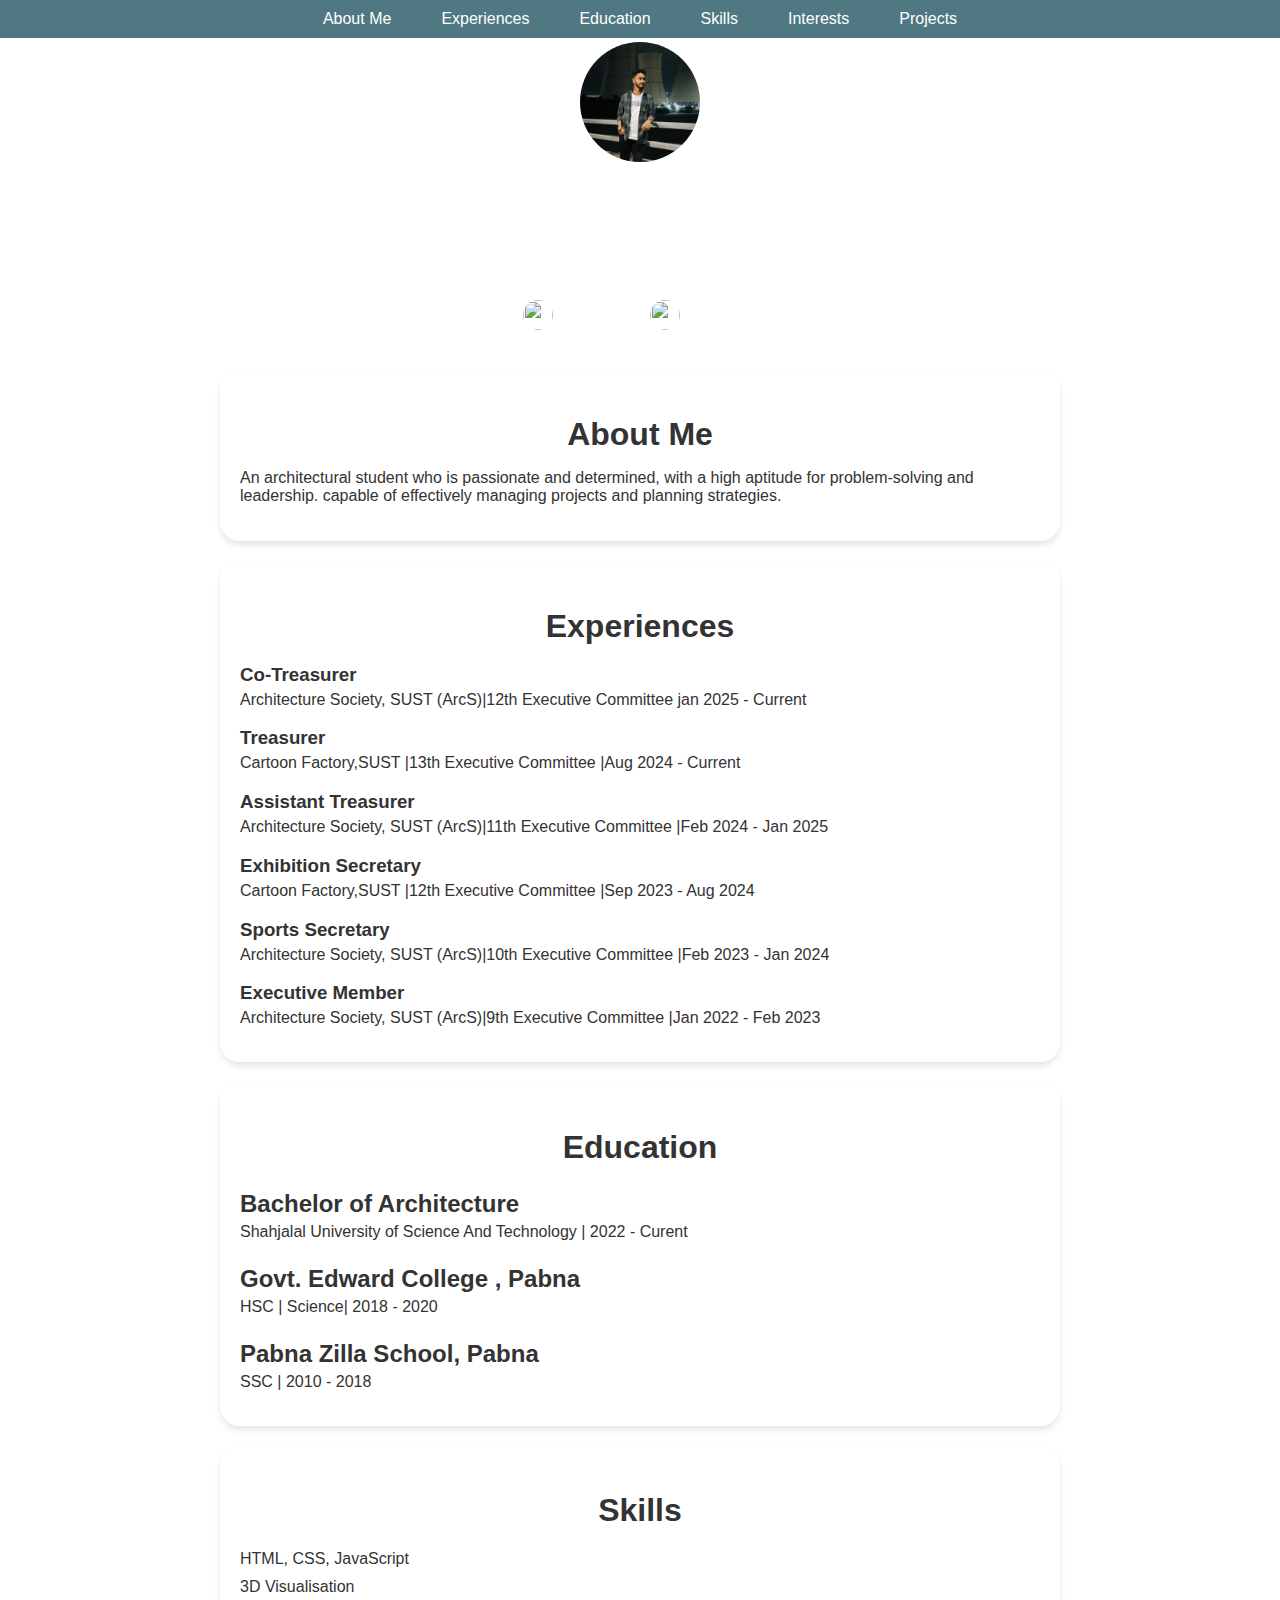
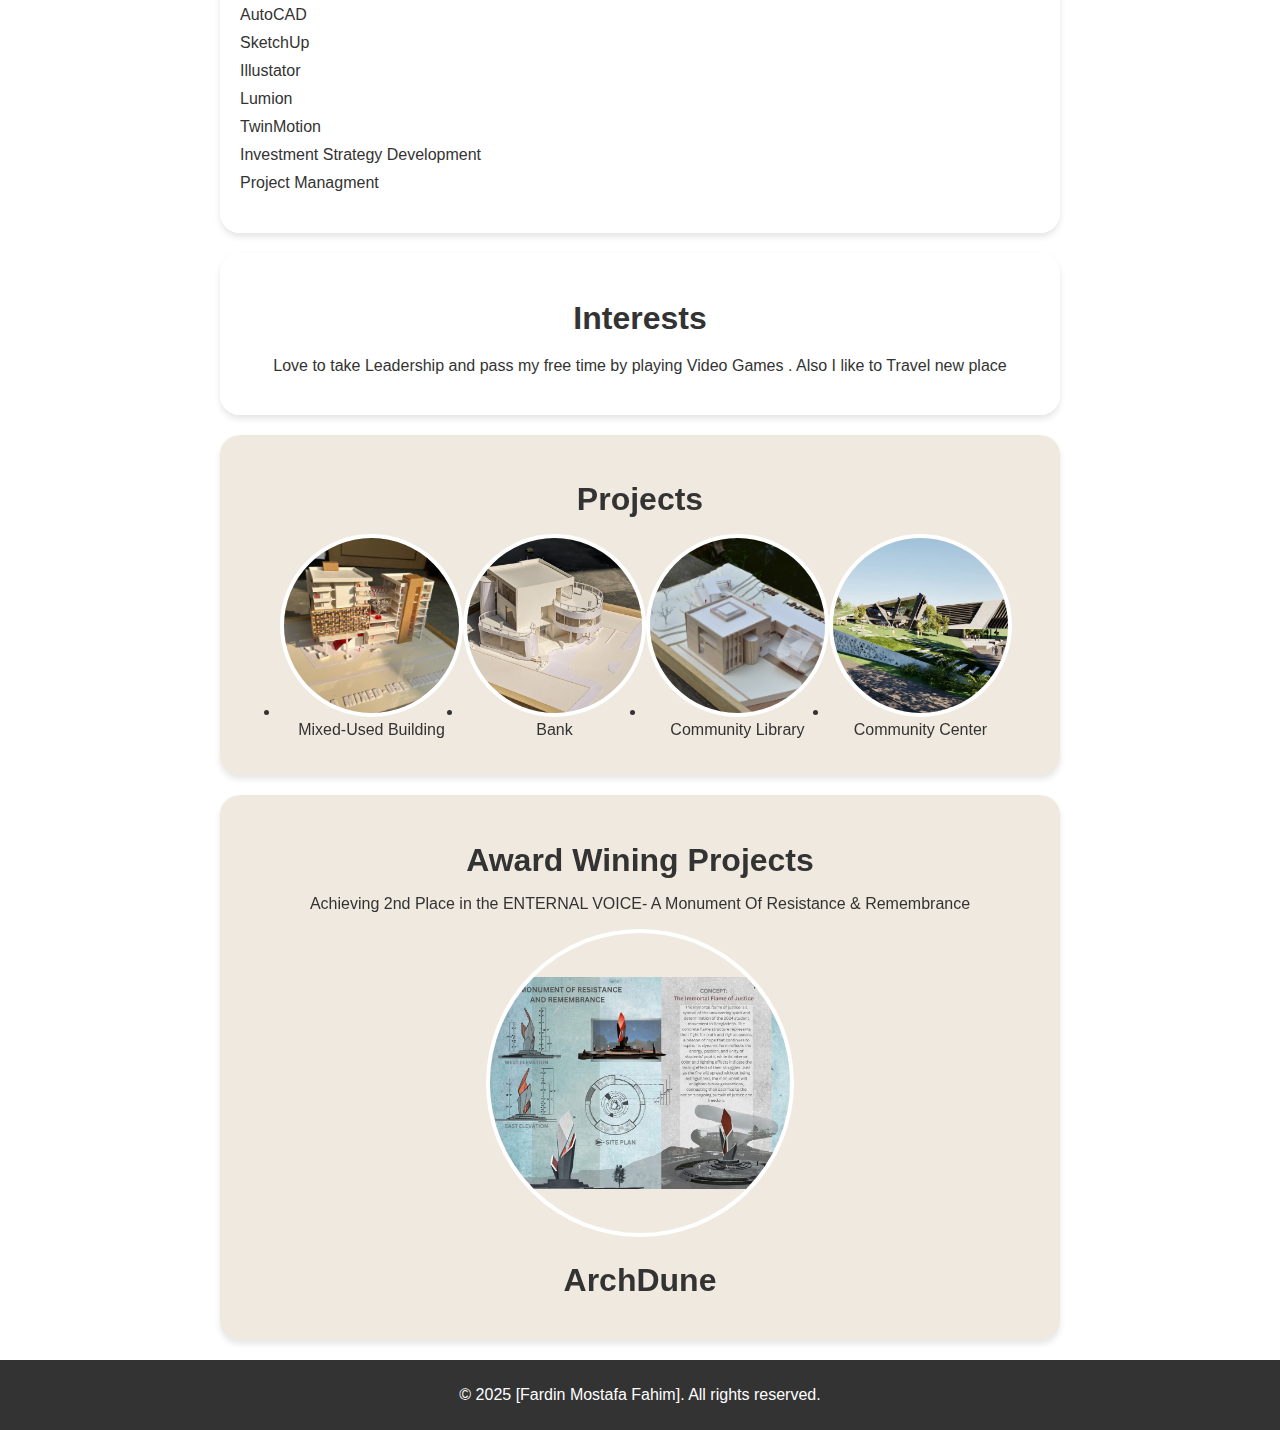
==== commit 1cd6fb66: "index.html" ====
--- a/index.html
+++ b/index.html
@@ -184,7 +184,7 @@
         </li>
         <li>
           <a href="#Project 4"
-            ><img class="Portfolio_pic" src="Image1_000.png" alt="" />
+            ><img class="Portfolio_pic" src="FB_IMG_1738498467059.jpg" alt="" />
             <br />Community Center</a
           >
         </li>
